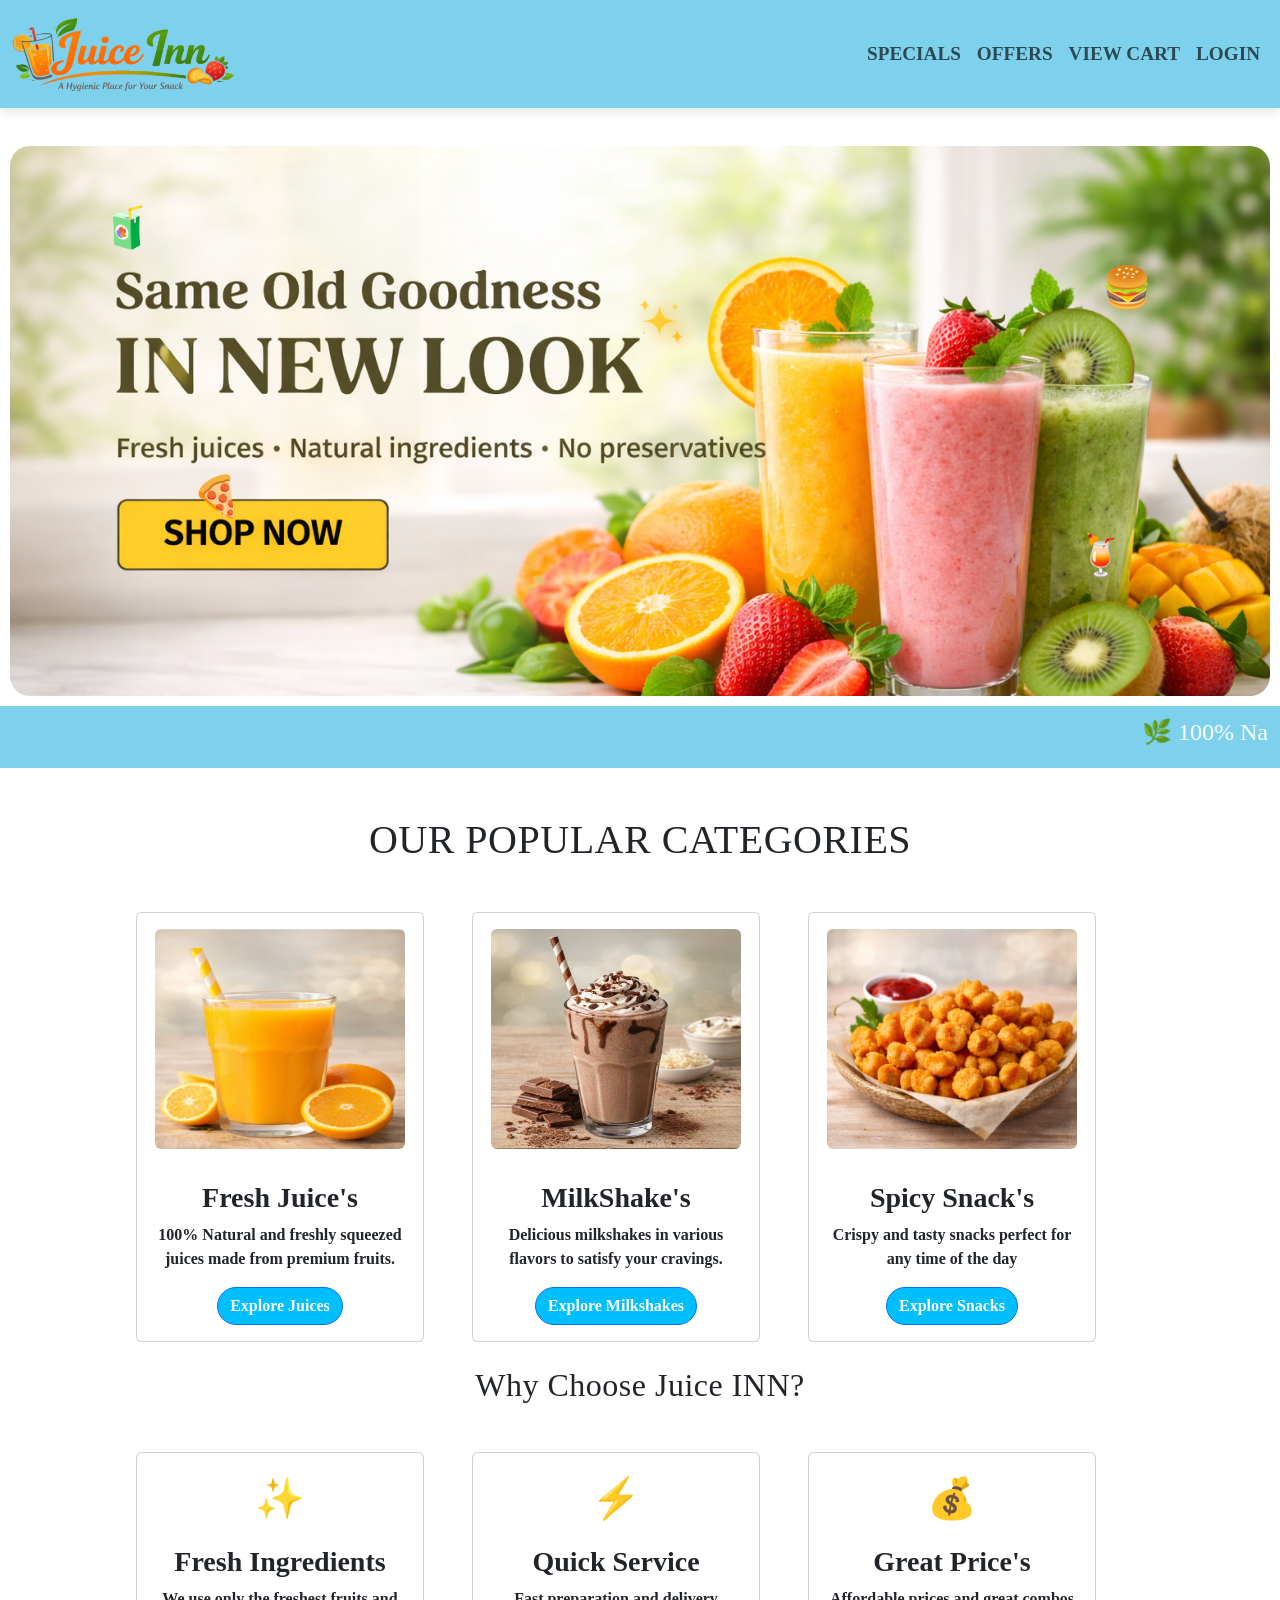
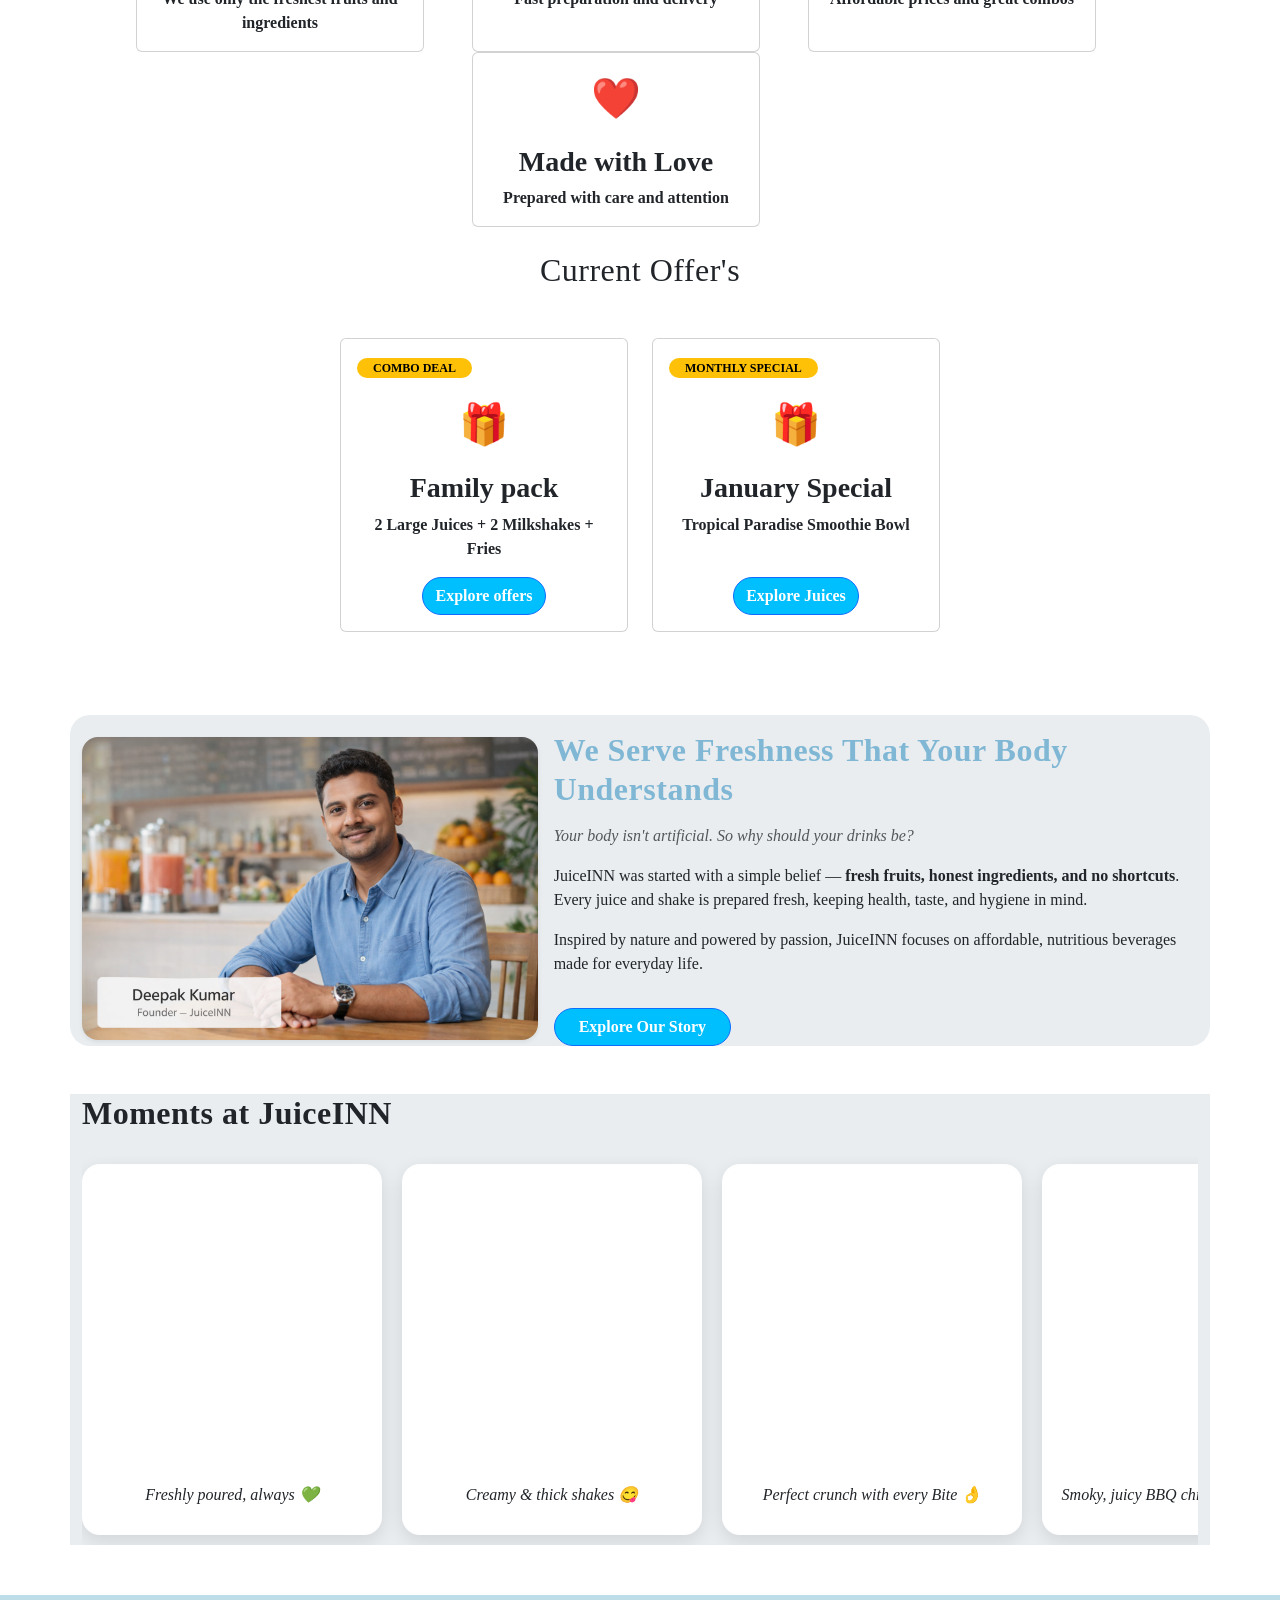
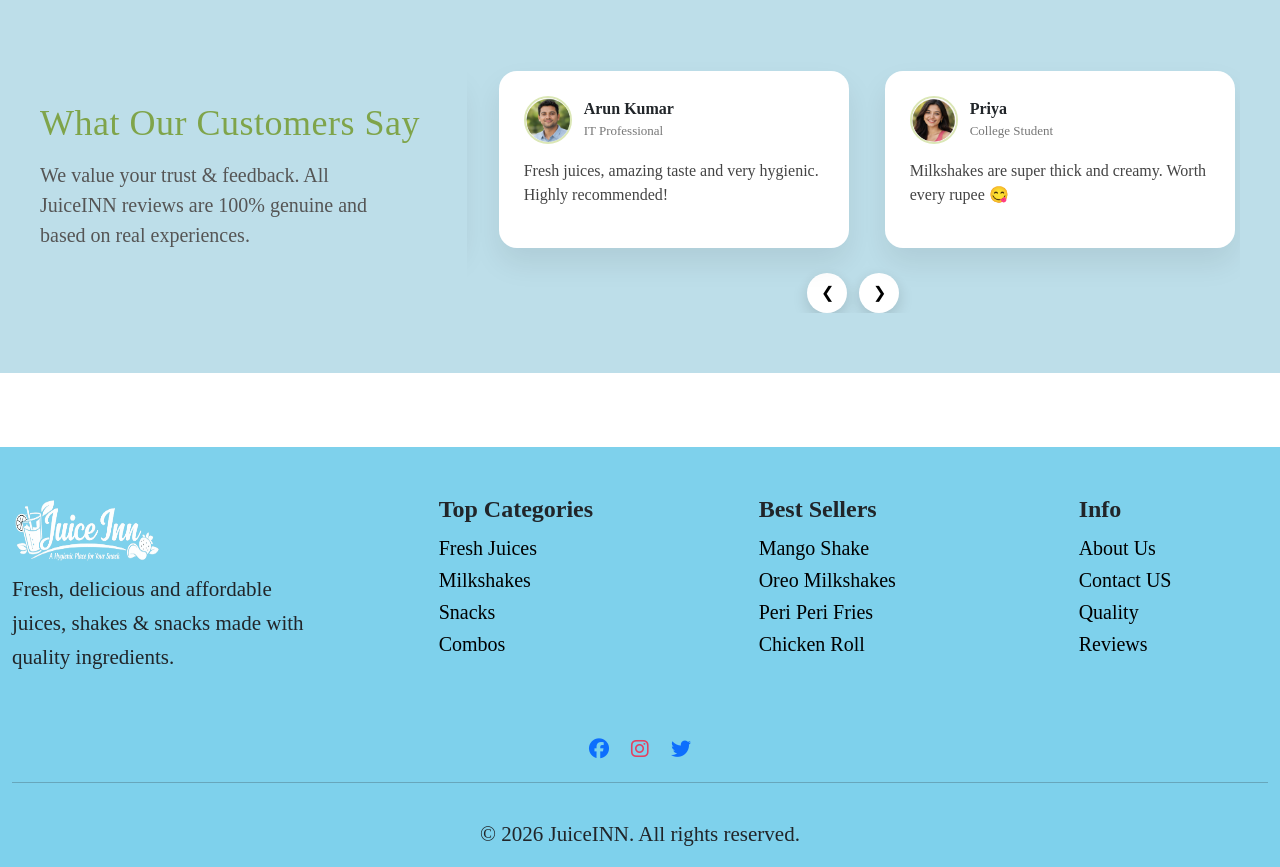
==== index.html @ 7f34085f "first commit" ====
<!DOCTYPE html>
<html lang="en">

<head>
    <meta charset="UTF-8">
    <meta name="viewport" content="width=device-width, initial-scale=1.0">
    <title>JuiceINN-Home</title>

    <link href="https://cdn.jsdelivr.net/npm/bootstrap@5.3.8/dist/css/bootstrap.min.css" rel="stylesheet">
    <link rel="stylesheet" href="index.css">
    <link rel="stylesheet" href="https://cdnjs.cloudflare.com/ajax/libs/font-awesome/6.5.1/css/all.min.css">
    <link href="https://unpkg.com/aos@2.3.4/dist/aos.css" rel="stylesheet">


</head>

<body>

    <!--navbar-->

    <nav class="navbar navbar-expand-lg fixed-top navbar-light ">
        <div class="container-fluid">

            <a class="navbar-brand" href="index.html">
                <img src="logo1.png" height="80px">
            </a>

            <button class="navbar-toggler" type="button" data-bs-toggle="offcanvas" data-bs-target="#juiceOffcanvas">
                <span class="navbar-toggler-icon"></span>
            </button>

            <div class="offcanvas offcanvas-end" tabindex="-1" id="juiceOffcanvas">
                <div class="offcanvas-header">
                    <button type="button" class="btn-close" data-bs-dismiss="offcanvas" src="menu.html"></button>
                </div>

                <div class="offcanvas-body">
                    <ul class="navbar-nav ms-auto fw-bold ">

                        <li class="nav-item"><a class="nav-link" href="special.html">SPECIALS</a></li>
                        <li class="nav-item"><a class="nav-link" href="offer.html">OFFERS</a></li>
                        <li class="nav-item"><a class="nav-link" href="viewcart.html">VIEW CART</a></li>
                        <li class="nav-item"><a class="nav-link" href="login.html">LOGIN</a></li>

                    </ul>
                </div>
            </div>

        </div>
    </nav>
    <section class="hero-section position-relative">

        <!-- Floating Icons -->
        <span class="floating-icon icon-1">🧃</span>
        <span class="floating-icon icon-2">🍔</span>
        <span class="floating-icon icon-3">🍕</span>
        <span class="floating-icon icon-4">🍹</span>


        <section class="container-fluid1 p-0 mt-1 pt-4">
            <div class="hero-img-wrapper">
                <a href="menu.html">
                    <img src="hero-banner.png" class="img-fluid w-100 hero-img"
                        style="max-height:550px; object-fit:cover;">
                </a>
            </div>
        </section>
    </section>

    <!--MARQUEE -->
    <section class="container-fluid text-white py-2 fs-4    ">
        <marquee behavior="scroll" direction="left" scrollamount="6">
            🌿 100% Natural Ingredients &nbsp; • &nbsp;
            🚚 Fast Service &nbsp; • &nbsp;
            💚 No Preservatives &nbsp; • &nbsp;
            ⭐ 4.8 Rated by Customers &nbsp; • &nbsp;
            🥤 Freshly Prepared Every Day
        </marquee>
    </section>




    <!--popular-->

    <div class="text-center mt-5">
        <h1>OUR POPULAR CATEGORIES</h1>
    </div>
    <div class="d-flex flex-wrap justify-content-center mt-5">
        <div class="card me-5" style="width: 18rem;" data-aos="fade-up">
            <div class="d-flex justify-content-center p-3">
                <img src="menu-img/freshjuice/orangejuice.png" class="img-fluid rounded" alt="juice"
                    style="max-height:220px;">
            </div>

            <div class="card-body text-center">
                <h3 class="fw-bold">Fresh Juice's</h3>
                <p class="card-text fw-bold">100% Natural and freshly squeezed juices made from premium fruits.</p>
                <a href="menu.html#freshjuice" class="btn btn-primary">Explore Juices</a>
            </div>

        </div>
        <div class="card me-5" style="width: 18rem;" data-aos="fade-up" data-aos-delay="100">

            <div class="d-flex justify-content-center p-3">
                <img src="menu-img/milkshake/chocomilk.png" class="img-fluid rounded" alt="milkshake"
                    style="max-height:220px;">
            </div>

            <div class="card-body text-center">
                <h3 class="fw-bold">MilkShake's</h3>
                <p class="card-text fw-bold">Delicious milkshakes in various flavors to satisfy your cravings.</p>
                <a href="menu.html#milkshake" class="btn btn-primary">Explore Milkshakes</a>
            </div>

        </div>

        <div class="card me-5" style="width: 18rem;" data-aos="fade-up" data-aos-delay="200">

            <div class="d-flex justify-content-center p-3">
                <img src="menu-img/crispychicken/popcornchicken.png" class="img-fluid rounded" alt="snacks"
                    style="max-height:220px;">
            </div>

            <div class="card-body text-center">
                <h3 class="fw-bold">Spicy Snack's</h3>
                <p class="card-text fw-bold"> Crispy and tasty snacks perfect for any time of the day</p>
                <a href="menu.html#crispychicken" class="btn btn-primary">Explore Snacks</a>
            </div>

        </div>

    </div>
    <div class="text-center mt-4 fw-bold">
        <h2>Why Choose Juice INN?</h2>
    </div>
    <div class="d-flex flex-wrap justify-content-center mt-5">
        <div class="card me-5" style="width: 18rem;" data-aos="zoom-in">
            <div class="feature-icon fs-1 text-center mt-3  ">✨</div>
            <div class="card-body text-center ">
                <h3 class="text-center fw-bold">Fresh Ingredients</h3>
                <p class="card-text fw-bold">We use only the freshest fruits and ingredients</p>
            </div>
        </div>
        <div class="card me-5" style="width: 18rem;" data-aos="zoom-in" data-aos-delay="100">
            <div class="feature-icon fs-1 text-center mt-3  ">⚡</div>
            <div class="card-body text-center ">
                <h3 class="text-center fw-bold">Quick Service</h3>
                <p class="card-text fw-bold">Fast preparation and delivery</p>
            </div>
        </div>
        <div class="card me-5" style="width: 18rem;" data-aos="zoom-in" data-aos-delay="200">
            <div class="feature-icon fs-1 text-center mt-3  ">💰</div>
            <div class="card-body text-center ">
                <h3 class="text-center fw-bold">Great Price's</h3>
                <p class="card-text fw-bold">Affordable prices and great combos</p>
            </div>
        </div>
        <div class="card me-5" style="width: 18rem;" data-aos="zoom-in" data-aos-delay="300">
            <div class="feature-icon fs-1 text-center mt-3  ">❤️</div>
            <div class="card-body text-center ">
                <h3 class="text-center fw-bold">Made with Love</h3>
                <p class="card-text fw-bold">Prepared with care and attention</p>
            </div>
        </div>
    </div>

    <div class="text-center mt-4 fw-bold">
        <h2>Current Offer's</h2>
    </div>
    <div class="d-flex flex-wrap justify-content-center align-items-stretch mt-5 gap-4">

        <div class="card d-flex flex-column" style="width: 18rem;" data-aos="flip-left">
            <div class=" ms-3 mt-3">
                <span class="badge text-bg-warning rounded-pill px-3">COMBO DEAL</span>
            </div>

            <div class="fs-1 text-center mt-3">🎁</div>

            <div class="card-body text-center d-flex flex-column">
                <h3 class="fw-bold">Family pack</h3>
                <p class="fw-bold">2 Large Juices + 2 Milkshakes + Fries</p>

                <!-- push button to bottom -->
                <div class="mt-auto">
                    <a href="offer.html" class="btn btn-primary">Explore offers</a>
                </div>
            </div>
        </div>

        <div class="card d-flex flex-column" style="width: 18rem;" data-aos="flip-left" data-aos-delay="100">
            <div class=" ms-3 mt-3">
                <span class="badge text-bg-warning rounded-pill px-3">MONTHLY SPECIAL</span>
            </div>

            <div class="fs-1 text-center mt-3">🎁</div>

            <div class="card-body text-center d-flex flex-column">
                <h3 class="fw-bold">January Special</h3>
                <p class="fw-bold">Tropical Paradise Smoothie Bowl</p>

                <div class="mt-auto">
                    <a href="special.html" class="btn btn-primary">Explore Juices</a>
                </div>
            </div>
        </div>

    </div>
    <!-- FOUNDER SECTION -->
    <section class="container my-5 founder-section">
        <div class="row align-items-center g-3  ">

            <!-- Founder Image -->
            <div class="col-md-5 text-center" data-aos="fade-right">
                <img src="founder.png" class="img-fluid rounded-4 shadow-sm" alt="JuiceINN Founder"
                    style="max-height:420px; object-fit:cover;">

            </div>

            <!-- Founder Content -->
            <div class="col-md-7" data-aos="fade-left">
                <h2 class="fw-bold mb-3" style="color:#7fb7d4;">
                    We Serve Freshness That Your Body Understands
                </h2>

                <p class="fst-italic text-muted">
                    Your body isn't artificial. So why should your drinks be?
                </p>

                <p>
                    JuiceINN was started with a simple belief —
                    <strong>fresh fruits, honest ingredients, and no shortcuts</strong>.
                    Every juice and shake is prepared fresh, keeping health, taste,
                    and hygiene in mind.
                </p>

                <p>
                    Inspired by nature and powered by passion,
                    JuiceINN focuses on affordable, nutritious beverages
                    made for everyday life.
                </p>

                <a href="about.html" class="btn btn-primary mt-3 px-4">
                    Explore Our Story
                </a>
            </div>

        </div>
    </section>
    <section class="container my-2">
        <h2 class="fw-bold mb-4">Moments at JuiceINN </h2>

        <div class="scroll-wrapper ">

            <div class="trend-card mt-2" data-aos="zoom-in-up">
                <video muted loop playsinline>
                    <source src="videos/juice-pour.mp4" type="video/mp4">
                </video>
                <div class="trend-body">
                    <p class="fst-italic">Freshly poured, always 💚</p>
                </div>
            </div>

            <div class="trend-card mt-2" data-aos="zoom-in-up" data-aos-delay="100">
                <video muted loop playsinline>
                    <source src="videos/milkshake.mp4" type="video/mp4">
                </video>
                <div class="trend-body">
                    <p class="fst-italic">Creamy & thick shakes 😋</p>
                </div>
            </div>

            <div class="trend-card mt-2" data-aos="zoom-in-up" data-aos-delay="200">
                <video muted loop playsinline>
                    <source src="videos/burger1.mp4" type="video/mp4">
                </video>
                <div class="trend-body">
                    <p class="fst-italic">Perfect crunch with every Bite 👌</p>
                </div>
            </div>
            <div class="trend-card mt-2" data-aos="zoom-in-up" data-aos-delay="300">
                <video muted loop playsinline>
                    <source src="videos/bbqchicken.mp4" type="video/mp4">
                </video>
                <div class="trend-body">
                    <p class="fst-italic">Smoky, juicy BBQ chicken perfection 🔥</p>
                </div>
            </div>
            <div class="trend-card mt-2" data-aos="zoom-in-up" data-aos-delay="400">
                <video muted loop playsinline>
                    <source src="videos/pizza.mp4" type="video/mp4">
                </video>
                <div class="trend-body">
                    <p class="fst-italic">Cheesy goodness in every slice 🍕</p>
                </div>

            </div>
            <div class="trend-card mt-2" data-aos="zoom-in-up" data-aos-delay="500">
                <video muted loop playsinline>
                    <source src="videos/cheesesandwich.mp4" type="video/mp4">
                </video>
                <div class="trend-body">
                    <p class="fst-italic">Melted cheese, grilled to perfection 🧀</p>
                </div>

            </div>
            <div class="trend-card mt-2" data-aos="zoom-in-up" data-aos-delay="600">
                <video muted loop playsinline>
                    <source src="videos/crispychicken.mp4" type="video/mp4">
                </video>
                <div class="trend-body">
                    <p class="fst-italic">Crispy chicken, perfectly seasoned 🍗</p>
                </div>

            </div>


        </div>
    </section>

    <section class="testimonial-section ">
        <div class="testimonial-wrapper ">

            <!-- LEFT CONTENT -->
            <div class="testimonial-intro" data-aos="fade-up">
                <h2>What Our Customers Say</h2>
                <p class="fs-5">
                    We value your trust & feedback.
                    All JuiceINN reviews are 100% genuine and based on real experiences.
                </p>
            </div>

            <!-- RIGHT SLIDER -->
            <div class="testimonial-slider" data-aos="fade-up">

                <div class="testimonial-track" id="testimonialTrack">

                    <div class="testimonial-card mt-3 ms-3">
                        <div class="reviewer">
                            <img src="reviews/arun.png" alt="Arun Kumar">
                            <div>
                                <h5>Arun Kumar</h5>
                                <span>IT Professional</span>
                            </div>
                        </div>

                        <p class="review-text">
                            Fresh juices, amazing taste and very hygienic. Highly recommended!
                        </p>
                    </div>

                    <div class="testimonial-card mt-3 ms-3">
                        <div class="reviewer">
                            <img src="reviews/priya.png" alt="Arun Kumar">
                            <div>
                                <h5>Priya</h5>
                                <span>College Student</span>
                            </div>
                        </div>

                        <p class="review-text">
                            Milkshakes are super thick and creamy. Worth every rupee 😋
                        </p>
                    </div>

                    <div class="testimonial-card mt-3 ms-3">
                        <div class="reviewer">
                            <img src="reviews/ramya.png" alt="Arun Kumar">
                            <div>
                                <h5>Ramya</h5>
                                <span>Bussiness Owner</span>
                            </div>
                        </div>

                        <p class="review-text">
                            Quick service and friendly staff. My go-to place after work.
                        </p>
                    </div>

                    <div class="testimonial-card mt-3 ms-3">
                        <div class="reviewer">
                            <img src="reviews/sneha.png" alt="Arun Kumar">
                            <div>
                                <h5>Sneha</h5>
                                <span>Fitness Enthusiast</span>
                            </div>
                        </div>

                        <p class="review-text">
                            Love their natural ingredients concept. Feels healthy & tasty
                        </p>
                    </div>

                    <div class="testimonial-card mt-3 ms-3">
                        <div class="reviewer">
                            <img src="reviews/dhivya.png" alt="Arun Kumar">
                            <div>
                                <h5>Dhivya</h5>
                                <span>Engineer</span>
                            </div>
                        </div>

                        <p class="review-text">
                            Best juice shop in the area. Clean, fresh and affordable.
                        </p>
                    </div>


                </div>

                <!-- CONTROLS -->
                <div class="testimonial-controls">
                    <button id="prevBtn">❮</button>
                    <button id="nextBtn">❯</button>
                </div>

            </div>
        </div>
    </section>




    <!--footer-->

    <footer class="pt-4">
        <div class="container-fluid fs-4 ">

            <div class="row d-flex justify-content-between pt-5">

                <!-- Brand -->
                <div class="col-12 col-md-3 mb-4 text-center text-md-start">
                    <img src="logo2.png" alt="Juice Inn" class="img-fluid mb-2 logo2" style="max-width:150px;">
                    <p class="small">
                        Fresh, delicious and affordable juices, shakes & snacks made with quality ingredients.
                    </p>
                </div>

                <!-- Top Categories -->
                <div class="col-6 col-md-2 mb-4">
                    <h4 class="fw-bold">Top Categories</h4>
                    <ul class="list-unstyled small ">
                        <li><a href="menu.html#freshjuice" class="text-decoration-none fs-5">Fresh Juices</a></li>
                        <li><a href="menu.html#milkshake" class="text-decoration-none fs-5">Milkshakes</a></li>
                        <li><a href="menu.html#burger" class=" text-decoration-none fs-5">Snacks</a></li>
                        <li><a href="special.html" class=" text-decoration-none fs-5">Combos</a></li>
                    </ul>
                </div>

                <div class="col-6 col-md-2 mb-4">
                    <h4 class="fw-bold">Best Sellers</h4>
                    <ul class="list-unstyled small ">
                        <li><a href="menu.html#milkshake" class="text-decoration-none fs-5">Mango Shake</a></li>
                        <li><a href="menu.html#milkshake" class=" text-decoration-none fs-5">Oreo Milkshakes</a></li>
                        <li><a href="menu.html#frenchfries" class=" text-decoration-none fs-5">Peri Peri Fries</a></li>
                        <li><a href="menu.html#chickenroll" class=" text-decoration-none fs-5">Chicken Roll</a></li>
                    </ul>
                </div>
                <div class="col-6 col-md-2 mb-4">
                    <h4 class="fw-bold">Info</h4>
                    <ul class="list-unstyled small ">
                        <li><a href="about.html" class="  text-decoration-none fs-5">About Us</a></li>
                        <li><a href="contactus.html" class=" text-decoration-none fs-5">Contact US</a></li>
                        <li><a href="quality.html" class=" text-decoration-none fs-5">Quality</a></li>
                        <li><a href="review.html" class=" text-decoration-none fs-5">Reviews</a></li>
                    </ul>
                </div>


            </div>

            <!-- Social -->
            <div class="text-center my-3">
                <a href="https://www.facebook.com/" class="text-primary  fs-5 me-3 "><i
                        class="fa-brands fa-facebook"></i></a>
                <a href="https://www.instagram.com/" class="fs-5 me-3" style="color:#E4405F;"><i
                        class="fa-brands fa-instagram"></i></a>
                <a href="https://www.twitter.com/" class="text-primary fs-5"><i class="fa-brands fa-twitter"></i></a>
            </div>

            <hr class="border-dark">

            <!-- Bottom -->
            <div class="text-center py-3">
                <small>© 2026 JuiceINN. All rights reserved.</small>
            </div>

        </div>
    </footer>

    <script src="https://cdn.jsdelivr.net/npm/bootstrap@5.3.8/dist/js/bootstrap.bundle.min.js"></script>
    <script>
        const cards1 = document.querySelectorAll(".trend-card");

        cards1.forEach(card => {
            const video = card.querySelector("video");

            /* DESKTOP - mouse hold */
            card.addEventListener("mouseover", () => {
                video.play();
            });

            card.addEventListener("mouseout", () => {
                video.pause();
                video.currentTime = 0;
            });




            /* MOBILE - touch & hold */
            card.addEventListener("touchstart", () => {
                video.play();
            });

            card.addEventListener("touchend", () => {
                video.pause();
                video.currentTime = 0;
            });
        });


        const track = document.querySelector(".testimonial-track");
        const nextBtn = document.getElementById("nextBtn");
        const prevBtn = document.getElementById("prevBtn");

        // Get original cards
        let cards = Array.from(document.querySelectorAll(".testimonial-card"));
        const cardWidth = cards[0].offsetWidth + 20;

        // Clone first & last card
        const firstClone = cards[0].cloneNode(true);
        const lastClone = cards[cards.length - 1].cloneNode(true);

        // Add clones to DOM
        track.appendChild(firstClone);
        track.insertBefore(lastClone, cards[0]);

        // Update cards list (with clones)
        cards = Array.from(track.children);

        // Start from first real card
        let index = 1;
        track.style.transform = `translateX(-${index * cardWidth}px)`;

        // ▶ NEXT
        nextBtn.addEventListener("click", () => {
            index++;
            track.style.transition = "transform 0.6s ease";
            track.style.transform = `translateX(-${index * cardWidth}px)`;
        });

        // ◀ PREV
        prevBtn.addEventListener("click", () => {
            index--;
            track.style.transition = "transform 0.6s ease";
            track.style.transform = `translateX(-${index * cardWidth}px)`;
        });

        // 🔄 Invisible reset (magic part)
        track.addEventListener("transitionend", () => {
            if (cards[index] === firstClone) {
                track.style.transition = "none";
                index = 1;
                track.style.transform = `translateX(-${index * cardWidth}px)`;
            }

            if (cards[index] === lastClone) {
                track.style.transition = "none";
                index = cards.length - 2;
                track.style.transform = `translateX(-${index * cardWidth}px)`;
            }
        });


    </script>
    <script src="https://unpkg.com/aos@2.3.4/dist/aos.js"></script>
    <script>
        AOS.init({
            duration: 800,
            once: true
        });
    </script>

</body>

</html>
---- index.css ----
body {
  font-family: 'Times New Roman', Times, serif;
  padding-top: 12vh;
  min-height: 100vh;
  margin: 0;
}

/* Navbar */
.navbar {
  height: 12vh;
  background-color: rgb(126, 209, 236);
  box-shadow: 0 4px 10px rgba(0, 0, 0, 0.1);
}

.navbar-nav {
  font-size: larger;
}

.navbar-brand img {
  max-height: 80px;
  width: auto;
}

.nav-link:hover {
  color: blue;
  transform: translatey(-5px);
  background-color: rgb(119, 196, 227);
  border-radius: 20px;
}

/* Buttons */
.btn {
  background-color: #00bfff;
  color: white;
  border-radius: 25px;
  font-weight: 600;
  transition: 0.2s;
}

.btn:hover {
  background-color: rgb(86, 189, 230);
}
.hero-section {
  position: relative;
  overflow: hidden;
}

.floating-icon {
  position: absolute;
  font-size: 2.5rem;
      animation: floatRotate 8s ease-in-out infinite;
}

/* positions */
.icon-1 { top: 15%; left: 8%; animation-delay: 0s; }
.icon-2 { top: 25%; right: 10%; animation-delay: 1s; }
.icon-3 { bottom: 30%; left: 15%; animation-delay: 2s; }
.icon-4 { bottom: 20%; right: 12%; animation-delay: 3s; }

/* combined animation */
@keyframes floatRotate {
  0% {
    transform: translateY(0) rotate(0deg);
  }
  50% {
    transform: translateY(-12px) rotate(180deg);
  }
  100% {
    transform: translateY(0) rotate(360deg);
  }
}


.hero-img-wrapper {
  padding: 10px;
  /* small spacing from edges */
}

.hero-img {
  border-radius: 20px;
}


/* Containers */
.container {
  background-color: #e9edf0;
}

.container-fluid {
  background-color: rgb(126, 209, 236);
}

/* Cards */
.card img {
  display: flex;
  flex-direction: row;
  justify-content: center;
  border-radius: 10px;
  height: 250px;
  width: 250px;
}

.card {
  transition: 0.2s;
}

.card:hover {
  transform: translateY(-5px) !important;
  box-shadow: 0 10px 25px rgba(0, 0, 0, 0.1);
}

.founder-section {
  margin-top: 100px !important;
  border-radius: 20px !important;
}

/* Horizontal Scroll Wrapper */
.scroll-wrapper {
  display: flex;
  gap: 20px;
  overflow-x: auto;
  padding-bottom: 10px;
  scrollbar-width: none;
  /* Firefox */
}

.scroll-wrapper::-webkit-scrollbar {
  display: none;
  /* Chrome */
}

/* Card Style */
.trend-card {
  min-width: 220px;
  background: #fff;
  border-radius: 18px;
  box-shadow: 0 6px 18px rgba(0, 0, 0, 0.1);
  overflow: hidden;
  transition: 0.3s;
}

.trend-card:hover {
  transform: translateY(-6px) !important;
}

.trend-card video {
  width: 100%;
  height: 300px;
  object-fit: cover;
  border-top-left-radius: 18px;
  border-top-right-radius: 18px;
}

/* Body */
.trend-body {
  padding: 12px;
  text-align: center;
}

.trend-body h6 {
  font-weight: bold;
  margin-bottom: 4px;
}

.price {
  font-weight: bold;
  color: #28a745;
  margin-bottom: 8px;
}

.scroll-wrapper {
  display: flex;
  gap: 20px;
  overflow-x: auto;
  scroll-snap-type: x mandatory;
}

.trend-card {
  flex: 0 0 300px;
  scroll-snap-align: center;
  transition: transform 0.2s ease;
  transform-style: preserve-3d;
}

.trend-card.active {
  transform: scale(1.05);
}

.trend-card:hover {
  cursor: pointer;
}

.trend-card video {
  width: 100%;
  border-radius: 15px;
}

.testimonial-section {
  background-color: rgb(189, 222, 233);
  padding: 60px 20px;
  margin-top: 50px !important;
  margin-bottom: 50px !important;
}

.testimonial-wrapper {
  display: flex;
  gap: 40px;
  max-width: 1200px;
  margin: auto;
  align-items: center;
}

.testimonial-intro {
  flex: 1;
}

.testimonial-intro h2 {
  font-size: 36px;
  color: #7fa44a;
}

.testimonial-intro p {
  max-width: 350px;
  margin-top: 15px;
  color: #555;
}

.testimonial-slider {
  flex: 2;
  position: relative;
  overflow: hidden;
}

.testimonial-track {
  display: flex;
  transition: transform 0.6s ease;
}

.testimonial-card {
  min-width: 350px;
  background: white;
  padding: 25px;
  border-radius: 18px;
  margin-right: 20px;
  box-shadow: 0 15px 30px rgba(0, 0, 0, 0.08);
}

.testimonial-card p {
  color: #444;
}

.testimonial-card h5 {
  margin-top: 20px;
  font-weight: bold;
}

.testimonial-card span {
  font-size: 14px;
  color: gray;
}

.testimonial-controls {
  display: flex;
  gap: 12px;
  justify-content: center;
  margin-top: 25px;
}

.testimonial-controls button {
  width: 40px;
  height: 40px;
  border-radius: 50%;
  border: none;
  background: white;
  box-shadow: 0 5px 15px rgba(0, 0, 0, 0.15);
  cursor: pointer;
}

.reviewer {
  display: flex;
  align-items: center;
  gap: 12px;
  margin-bottom: 15px;
}

.reviewer img {
  width: 48px;
  height: 48px;
  border-radius: 50%;
  object-fit: cover;
  border: 2px solid #dbe7b6;
}

.reviewer h5 {
  margin: 0;
  font-size: 16px;
  font-weight: 600;
}

.reviewer span {
  font-size: 13px;
  color: #777;
}

.review-text {
  color: #444;
  line-height: 1.5;
}
.testimonial-card:hover{
  cursor: pointer;
  transform: scale3d(1.05, 1.05, 1.05);
}



/* Footer */
footer p,
footer li {
  font-size: 0.95rem;
  line-height: 1.6;
}

footer a {
  color: black;
}

footer a:hover {
  color: #0d6efd;
}


/* Images */
img {
  max-width: 100%;
  height: auto;
}

/* Headings */
h1,
h2 {
  letter-spacing: 0.5px;
}

/* Logo */
.logo2 {
  height: 70px;
  width: auto;
}

.list-unstyled li {
  font-size: large;
}

/* ---------- Responsive ---------- */

@media (max-width: 768px) {
  body {
    padding-top: 14vh;
  }

  .navbar {
    height: 14vh;
  }

  .navbar-brand img {
    max-height: 50px;
  }

  h1 {
    font-size: 1.8rem;
  }

  h2 {
    font-size: 1.4rem;
  }

  .card {
    margin-bottom: 20px;
  }

  footer {
    text-align: center;
  }
}

@media (max-width: 480px) {
  .btn {
    padding: 10px 20px;
    font-size: 0.9rem;
  }

  .logo2 {
    height: 60px;
  }

  footer p {
    font-size: 0.85rem;
  }
}
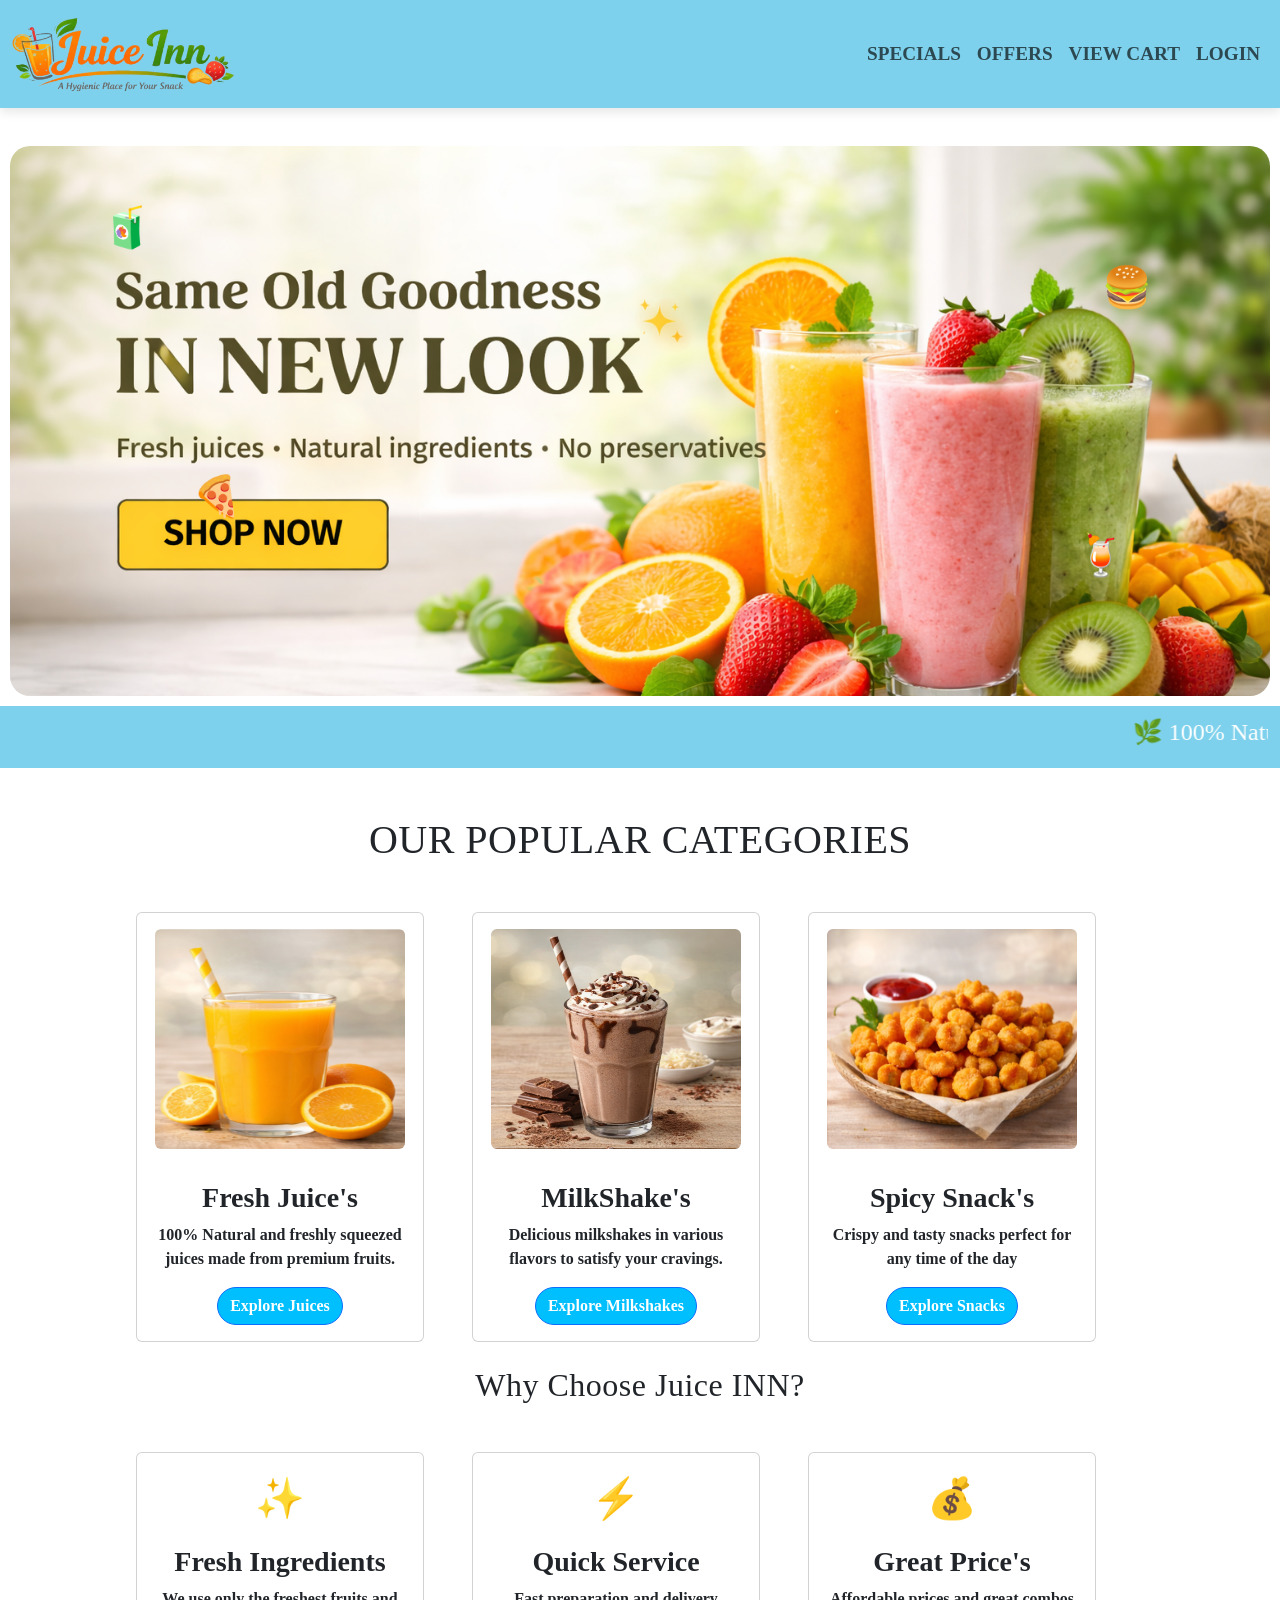
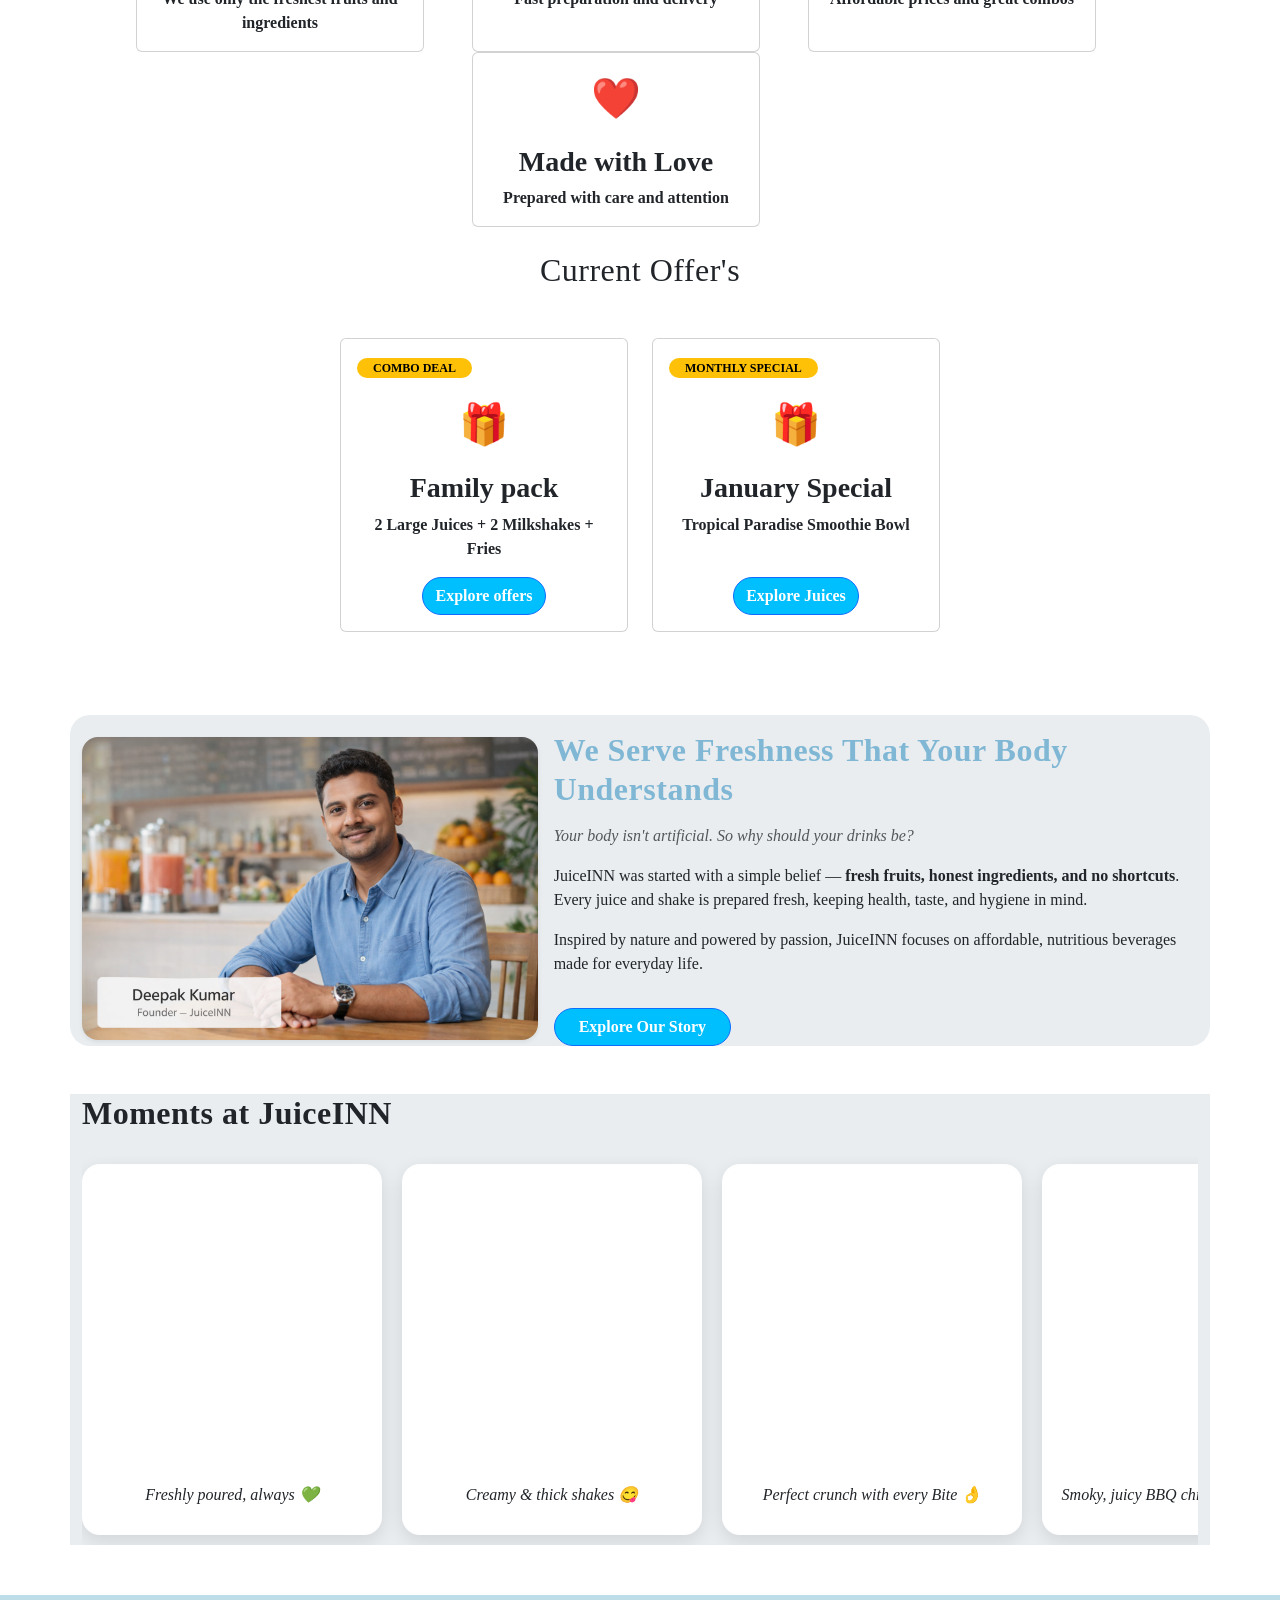
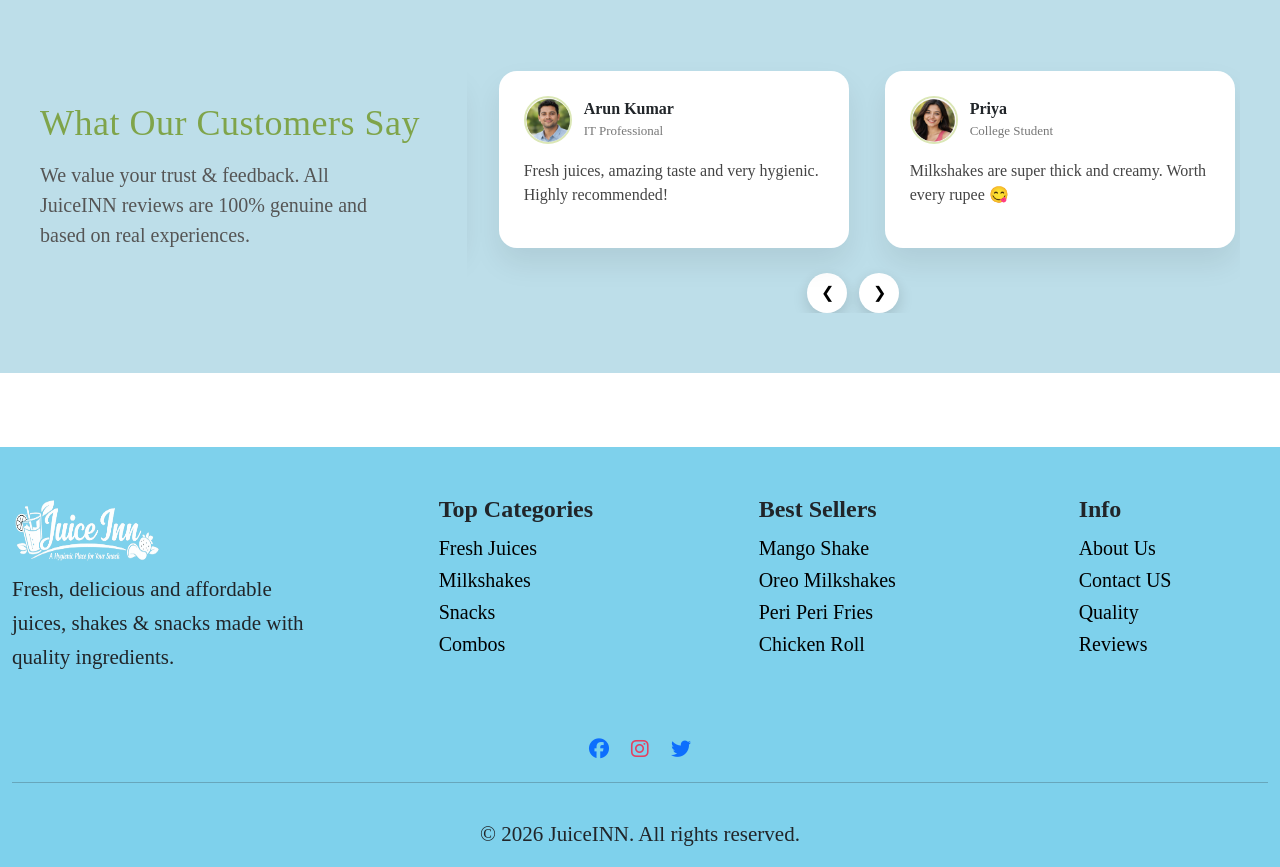
==== commit c0812c83: "second commit" ====
--- a/index.html
+++ b/index.html
@@ -8,6 +8,7 @@
 
     <link href="https://cdn.jsdelivr.net/npm/bootstrap@5.3.8/dist/css/bootstrap.min.css" rel="stylesheet">
     <link rel="stylesheet" href="index.css">
+    <link rel="stylesheet" href="responsive.css">
     <link rel="stylesheet" href="https://cdnjs.cloudflare.com/ajax/libs/font-awesome/6.5.1/css/all.min.css">
     <link href="https://unpkg.com/aos@2.3.4/dist/aos.css" rel="stylesheet">
 
--- a/index.css
+++ b/index.css
@@ -378,6 +378,19 @@
     margin-bottom: 20px;
   }
 
+  /* Prevent fixed card image sizes from overflowing on mobile */
+  .card img {
+    width: 100% !important;
+    height: auto !important;
+    max-height: 220px;
+    object-fit: contain;
+  }
+
+  /* Slider cards need to fit small screens */
+  .testimonial-card {
+    min-width: min(320px, 88vw);
+  }
+
   footer {
     text-align: center;
   }
--- a/responsive.css
+++ b/responsive.css
@@ -0,0 +1,107 @@
+/* Global responsive overrides (applies to all pages)
+   Keep this file included AFTER each page's own CSS so it can override fixed sizes.
+*/
+
+/* Prevent horizontal scroll caused by fixed widths/margins */
+html,
+body {
+  max-width: 100%;
+  overflow-x: hidden;
+}
+
+img,
+video {
+  max-width: 100%;
+  height: auto;
+}
+
+/* Forms/inputs on mobile should not overflow */
+input,
+select,
+textarea,
+button {
+  max-width: 100%;
+}
+
+/* Reduce hard-coded vh navbar patterns on small screens */
+@media (max-width: 768px) {
+  body {
+    /* Many pages use padding-top: 12vh; on mobile this can be huge and inconsistent */
+    padding-top: 88px !important;
+  }
+
+  .navbar {
+    height: auto !important;
+    padding-top: 8px;
+    padding-bottom: 8px;
+  }
+
+  .navbar-brand img {
+    max-height: 56px !important;
+  }
+
+  /* Fixed-width auth cards */
+  .login-card,
+  .signup-card {
+    width: min(420px, 92vw) !important;
+  }
+
+  /* MENU page: collapse the fixed sidebar into a normal flow block */
+  .layout {
+    flex-direction: column;
+  }
+
+  .menu1 {
+    position: relative !important;
+    top: 0 !important;
+    bottom: auto !important;
+    left: 0 !important;
+    width: 100% !important;
+    max-height: none !important;
+    overflow: visible !important;
+    border-radius: 16px;
+    margin: 12px 12px 0 12px;
+  }
+
+  .main-content {
+    margin-left: 0 !important;
+    width: 100% !important;
+    padding: 16px !important;
+  }
+
+  /* Specials / Offers: remove large desktop padding/margins */
+  .specials-wrapper {
+    padding: 16px !important;
+  }
+
+  .container1 {
+    margin-left: 0 !important;
+    margin-right: 0 !important;
+    border-radius: 16px !important;
+  }
+
+  /* Quality page gallery fixed size */
+  .gallery {
+    width: 100% !important;
+    height: auto !important;
+  }
+
+  /* UPI modal boxes: ensure they fit smaller screens */
+  .otp-box,
+  .process-box {
+    width: min(320px, 92vw) !important;
+  }
+}
+
+@media (max-width: 480px) {
+  body {
+    padding-top: 80px !important;
+  }
+
+  /* Buttons with fixed width (special/menu/offers) */
+  .add-btn {
+    width: min(220px, 92vw) !important;
+  }
+}
+
+
